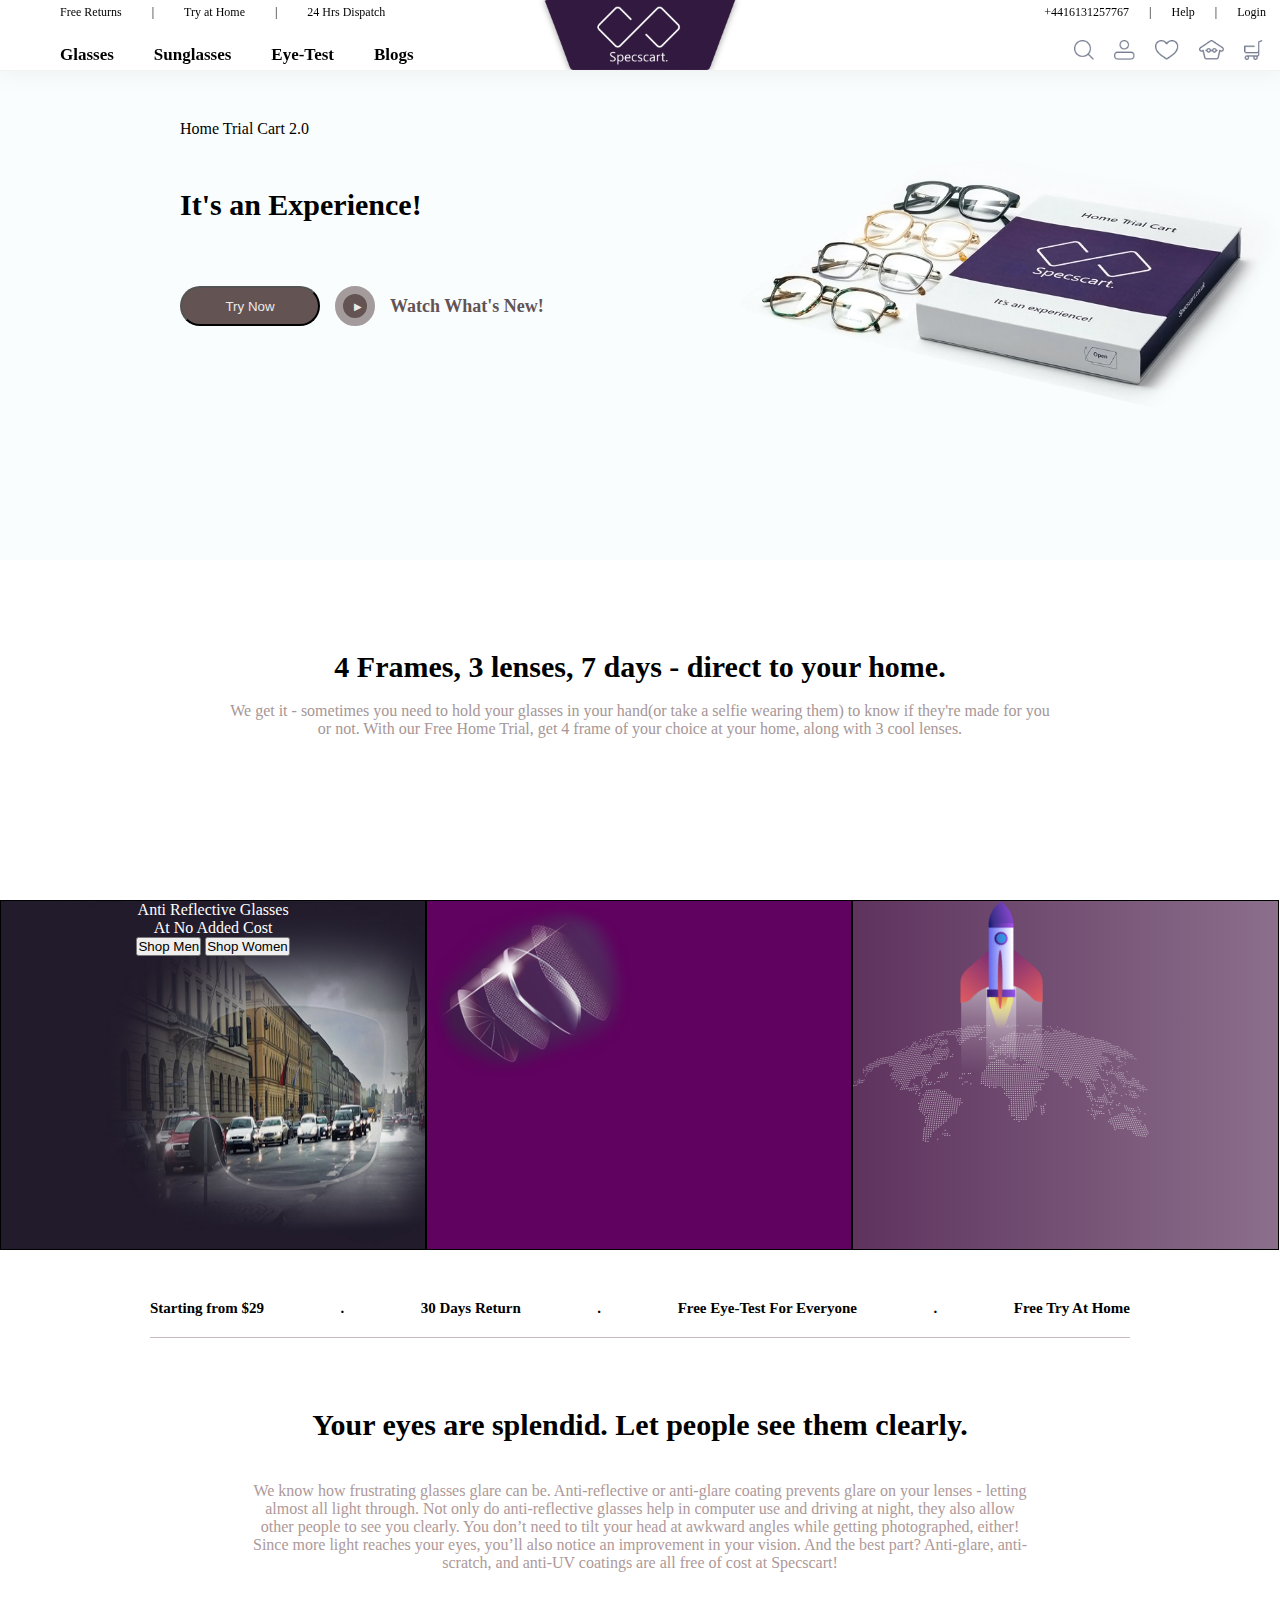
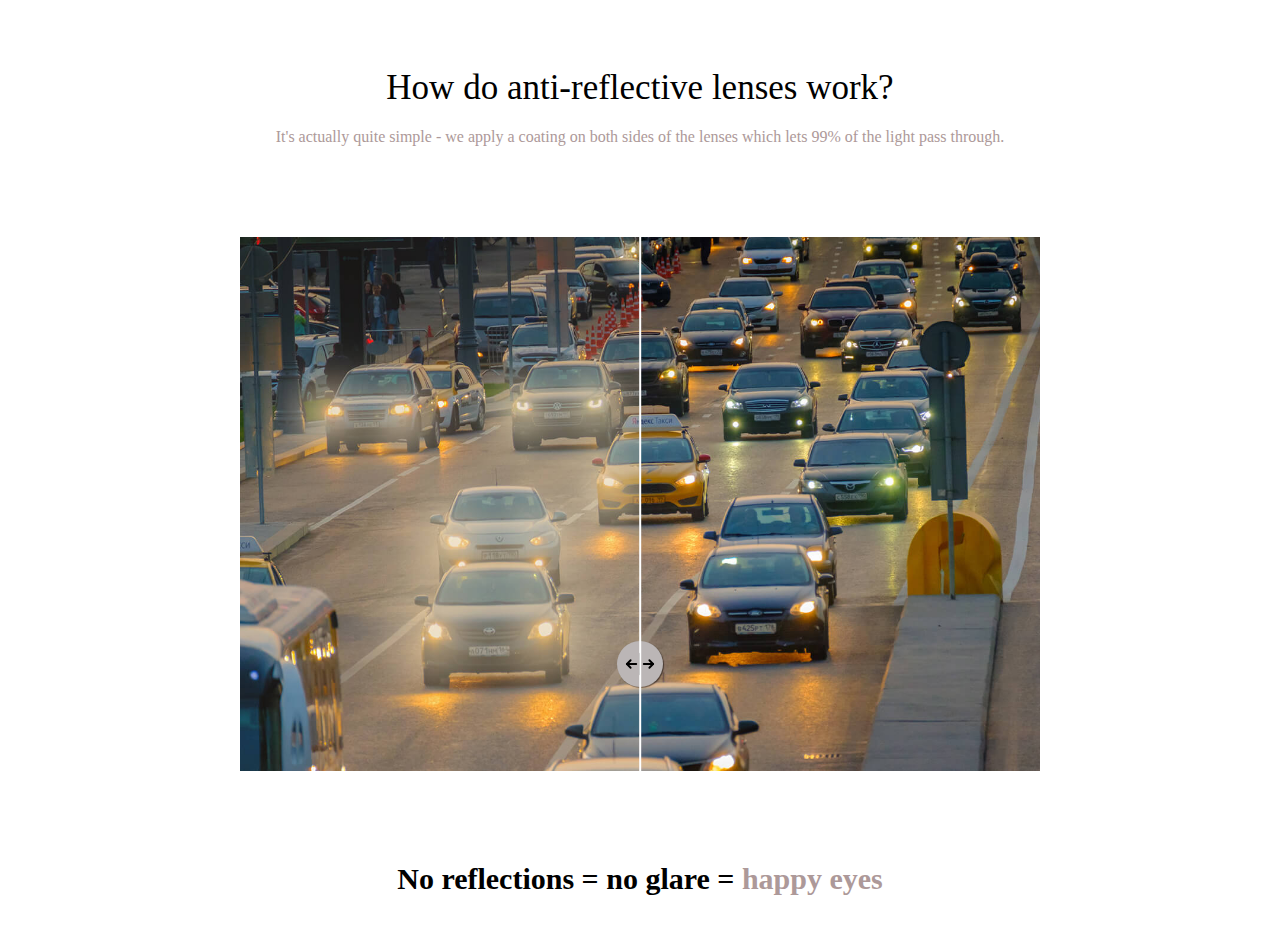
==== Index.html @ ca8109c5 "Worked on carousel and some animations and static styling" ====
<!DOCTYPE html>
<html lang="en">

<head>

    <title>Specscart</title>
    <link rel="stylesheet" href="styles/header.css">
    <link rel="stylesheet" href="styles/section1.css">
    <link rel="stylesheet" href="styles/slider.css">
    <link rel="stylesheet" href="styles/carousel.css">
    <link rel="stylesheet" href="styles/general.css">
</head>

<body>
    <div class="header">
        <div class="left-section">
            <div class="left-top">
                <span>Free Returns </span>
                <span>|</span>
                <span>Try at Home</span>
                <span>|</span>
                <span>24 Hrs Dispatch</span>
            </div>
            <div class="left-bottom">
                <span>Glasses </span>
                <span>Sunglasses</span>
                <span>Eye-Test</span>
                <span>Blogs</span>
            </div>
        </div>
        <div class="middle-section">
            <img src="Images/specscart-logo.png" alt="Logo">
        </div>
        <div class="right-section">
            <div class="right-top">
                <span>+4416131257767 </span>
                <span>|</span>
                <span>Help</span>
                <span>|</span>
                <span>Login</span>
            </div>
            <div class="right-bottom">
                <img src="Images/search.png" alt="">
                <img src="Images/profile.png" alt="">
                <img src="Images/heart.png" alt="">
                <img src="Images/home.png" alt="">
                <img src="Images/Cart.png" alt="">

            </div>
        </div>
    </div>
    <div class="section1">
        <div class="left-part">
            <span class="home-trial-text">Home Trial Cart 2.0</span>
            <div class="cart-text">
                <span class="title">It's an Experience!</span><br>
                <span class="cart-text1">Four Frames.</span>
                <span class="cart-text2">Three Lenses.</span>
                <span class="cart-text3">1Laser</span>
                <div class="button-section">
                    <button class="try-now-button">Try Now</button>
                    <div style="display: flex; align-items: center;">
                        <button class="watch-button">▶</button><span
                            style="color: rgb(99, 83, 83); font-size: 18px; font-weight: 700;">Watch What's
                            New!</span>
                    </div>
                </div>
            </div>
        </div>
        <div class="right-part">
            <!-- <div class="animation"> -->
            <img class="book" src="Images/book-with-glasses.png" alt="">
            <img class="laser" src="Images/laser.png" alt="">
            <img class="plates" src="Images/three-plates.png" alt="">
            <!-- </div> -->
        </div>
    </div>
    <div class="description">
        <span class="description-title">
            4 Frames, 3 lenses, 7 days - direct to your home.
        </span> <br><br>
        <span class="description-text">We get it - sometimes you need to hold your glasses in your hand(or take a selfie
            wearing them) to know if
            they're made for you <br> or not. With our Free Home Trial, get 4 frame of your choice at your home, along
            with 3 cool lenses.</span>
    </div>
    <div class="carousel-parent">
        <div onclick="expandCarousel('carousel1')" class="carousel1 carousel" id="carousel1">
            <img class="image1" src="Images/image1.jpg" alt="">
            <div class="carousel-content1">
                <!-- <i class="arrow right"></i> -->
                <div class="carousel1-text">
                    <span>Anti Reflective Glasses</span>
                    <span>At No Added Cost</span>
                </div>
                <div class="carousel1-button">
                    <button>Shop Men</button>
                    <button>Shop Women</button>
                </div>
            </div>
        </div>
        <div onclick="expandCarousel('carousel2')" class="carousel2 carousel" id="carousel2">
            <img class="image2" src="Images/Image2.png" alt="">
        </div>
        <div onclick="expandCarousel('carousel3')" class="carousel3 carousel" id="carousel3">
            <img class="image3" src="Images/image3.png" alt="">
        </div>
    </div>
    <div class="after-carousel">
        <span>Starting from $29</span>
        <span>.</span>
        <span>30 Days Return</span>
        <span>.</span>
        <span>Free Eye-Test For Everyone</span>
        <span>.</span>
        <span>Free Try At Home</span>
    </div>

    <div class="section2-description">
        <span class="section2-span1">Your eyes are splendid. Let people see them clearly.</span>
        <span class="section2-span2">We know how frustrating glasses glare can be. Anti-reflective or anti-glare coating
            prevents glare on your lenses - letting almost all light through. Not only do anti-reflective glasses help
            in computer use and driving at night, they also allow other people to see you clearly. You don’t need to
            tilt your head at awkward angles while getting photographed, either! Since more light reaches your eyes,
            you’ll also notice an improvement in your vision. And the best part? Anti-glare, anti-scratch, and anti-UV
            coatings are all free of cost at Specscart!</span>
    </div>


    <div>
        <main>
            <div class="container-text">
                <span class="container-text1">How do anti-reflective lenses work?</span>
                <span class="container-text2">It's actually quite simple - we apply a coating on both sides of the
                    lenses which lets 99% of the
                    light pass through.</span>

            </div>
            <div class="container">
                <div class="image-container">
                    <img class="image-before slider-image" src="Images/blurImage.jpg" alt="color photo" />
                    <img class="image-after slider-image" src="Images/normalImage.jpg" alt="black and white" />
                </div>
                <!-- step="10" -->
                <input type="range" min="0" max="100" value="50" aria-label="Percentage of before photo shown"
                    class="slider" />
                <div class="slider-line" aria-hidden="true"></div>
                <div class="slider-button" aria-hidden="true">
                    <svg xmlns="http://www.w3.org/2000/svg" width="30" height="30" fill="currentColor"
                        viewBox="0 0 256 256">
                        <rect width="256" height="256" fill="none"></rect>
                        <line x1="128" y1="40" x2="128" y2="216" fill="none" stroke="currentColor"
                            stroke-linecap="round" stroke-linejoin="round" stroke-width="16"></line>
                        <line x1="96" y1="128" x2="16" y2="128" fill="none" stroke="currentColor" stroke-linecap="round"
                            stroke-linejoin="round" stroke-width="16"></line>
                        <polyline points="48 160 16 128 48 96" fill="none" stroke="currentColor" stroke-linecap="round"
                            stroke-linejoin="round" stroke-width="16"></polyline>
                        <line x1="160" y1="128" x2="240" y2="128" fill="none" stroke="currentColor"
                            stroke-linecap="round" stroke-linejoin="round" stroke-width="16"></line>
                        <polyline points="208 96 240 128 208 160" fill="none" stroke="currentColor"
                            stroke-linecap="round" stroke-linejoin="round" stroke-width="16"></polyline>
                    </svg>
                </div>

            </div>
            <span class="container-text3">No reflections = no glare = <span style="color: rgb(173, 153, 153);">happy
                    eyes</span></span>
        </main>
    </div>
    <!-- const buttons = <button>Add</button> -->


    <!-- <---------------------------------Carousel Code----------------------------------------- -->


</body>
<script>
    const container = document.querySelector('.container');
    document.querySelector('.slider').addEventListener('input', (e) => {
        container.style.setProperty('--position', `${e.target.value}%`);
    })

    //<---------------------------------Carousel Code------------------------------------------>
    const expandCarousel = (targettedCarousel) => {
        const carouselCheck = document.getElementById(targettedCarousel)
        const expandCarousel = document.querySelector(".carouselexpand")
        carouselCheck.classList.add("carouselexpand")
        if (expandCarousel) {
            expandCarousel.classList.remove("carouselexpand")
        }
        carouselCheck.appendChild()
    }


</script>

</html>
---- styles/header.css ----
.header {
  display: flex;
  justify-content: space-between;
  /* background-color: lightcoral; */
  /* margin: -10px -10px 0px -10px; */
  border-bottom: 1px solid rgb(128, 128, 128, 0.1);
  box-shadow: 0px 2px 20px rgb(128, 128, 128, 0.1);
  position: fixed;
  z-index: 100;
  width: 100%;
  background-color: white;
}
.left-section {
  /* background-color: lightblue; */
  width: 0;
  flex: 1;
  min-width: 400px;
}
.left-top {
  display: flex;
  padding: 5px 60px 20px 60px;
}
.left-top span {
  padding-right: 30px;
  font-size: 12px;
}
.left-bottom {
  display: flex;
  padding: 5px 60px 0px 60px;
}

.left-bottom span {
  padding-right: 40px;
  font-size: 17px;
  font-weight: 700;
}
.middle-section {
  /* background-color: lightpink; */
}
.middle-section > img {
  height: 70px;
  flex: 1;
}
.right-section {
  /* background-color: lightblue; */
  flex: 1;
  min-width: 500px;
  width: 0;
  /* border: 1px solid; */
}
.right-top {
  display: flex;
  padding: 5px 10px 20px 300px;
}
.right-top span {
  padding-right: 20px;
  font-size: 12px;
}
.right-bottom {
  display: flex;
  padding-left: 330px;
}
.right-bottom img {
  height: 20px;
  padding-right: 20px;
}
---- styles/section1.css ----
.section1 {
  position: relative;
  display: flex;
  background-color: rgb(249, 253, 254);
  /* background-color: blueviolet; */
  height: 500px;
  width: 100%;
  top: 60px;
  /* overflow-x: auto; */
  /* border: 1px solid; */
}
.left-part {
  /* position: absolute; */
  /* border: 1px solid; */
  display: flex;
  flex-direction: column;
  height: 100%;
  margin-top: 0;
  width: 50%;
  padding: 60px 0px 100px 100px;
  /* background-color: rgb(249, 253, 254); */
}
.home-trial-text {
  margin-left: 80px;
}
.cart-text {
  margin-top: 50px;
  margin-left: 80px;
}
.title {
  font-size: 30px;
  font-weight: 700;
}

.cart-text1 {
  animation: 1s fade-in;
  animation-fill-mode: forwards;
  visibility: hidden;
  font-weight: 700;
  font-size: 30px;
}
.cart-text2 {
  animation: 2s fade-in;
  animation-fill-mode: forwards;
  animation-delay: 1s;
  visibility: hidden;
  font-weight: 700;
  font-size: 30px;
}
.cart-text3 {
  animation: 4s fade-in;
  animation-fill-mode: forwards;
  animation-delay: 1.5s;
  visibility: hidden;
  font-weight: 700;
  font-size: 30px;
}
.button-section {
  margin-top: 30px;
  display: flex;
}
.try-now-button {
  height: 40px;
  width: 140px;
  border-radius: 25px;
  background-color: rgb(99, 83, 83);
  color: rgb(237, 233, 233);
  margin-right: 15px;
}
.watch-button {
  display: flex;
  justify-content: center;
  align-items: center;
  background-color: rgb(99, 83, 83);
  color: rgb(237, 233, 233);
  height: 40px;
  width: 40px;
  border: 8px solid rgb(164, 156, 156);
  border-radius: 25px;
  margin-right: 15px;
  font-size: 10px;
  padding-left: 5px;
}
@keyframes fade-in {
  80% {
    visibility: hidden;
    opacity: 0%;
    color: white;
  }
  100% {
    visibility: visible;
    opacity: 100%;
    color: black;
  }
}

.right-part {
  /* position: absolute; */
  /* border: 1px solid; */
  position: relative;
  height: 100%;
  display: flex;
  width: 49%;
  flex-direction: column;
  padding: 150px 0px 100px 100px;
  /* background-color: rgba(13, 160, 197, 0.712); */
  /* height: 230px; */
}

.book {
  position: absolute;
  height: 250px;
  top: 20%;
  animation: 2s top-to-bottom;
  animation-timing-function: cubic-bezier(5, 5, 5, 5);
}
.plates {
  position: absolute;
  height: 151px;
  top: 51%;
  z-index: -1;
  right: 41%;
  animation: 2s bottom-to-top;
  animation-delay: 2s;
  animation-fill-mode: forwards;
  animation-timing-function: cubic-bezier(5, 5, 5, 5);
}
.laser {
  position: absolute;
  height: 155px;
  left: -1000px;
  top: 24%;
  animation: 2s right-to-left;
  animation-fill-mode: forwards;
  animation-delay: 4s;
  animation-timing-function: cubic-bezier(5, 5, 5, 5);
}

@keyframes top-to-bottom {
  from {
    top: -5000px;
  }
}

@keyframes bottom-to-top {
  from {
    top: 1000px;
    z-index: -1;
  }
  to {
    top: 51%;
    z-index: 1;
  }
}
@keyframes right-to-left {
  from {
    left: -1000px;
  }
  to {
    left: -5px;
  }
}

.description {
  /* border: 1px solid; */
  margin-top: 150px;
  z-index: 100;
  text-align: center;
  height: 250px;
}
.description-title {
  /* border: 1px solid; */
  font-size: 30px;
  font-weight: 700;
  padding-bottom: 25px;
}
.description-text {
  color: rgb(166, 150, 150);
}
---- styles/slider.css ----
*,
*::after,
*::before {
  margin: 0;
  padding: 0;
  box-sizing: border-box;
}

.video-container {
  margin: 2rem;
  max-height: 300px;
}

img {
  display: block;
  max-width: 100%;
}

main {
  display: grid;
  place-items: center;
  min-height: 100vh;
}

.container {
  display: grid;
  place-content: center;
  position: relative;
  overflow: hidden;
  /* border-radius: 1rem; */
  --position: 50%;
}

.image-container {
  max-width: 800px;
  max-height: 90vh;
  aspect-ratio: 3/2;
}

.slider-image {
  width: 100%;
  height: 100%;
  object-fit: cover;
  object-position: left;
}

.image-before {
  position: absolute;
  inset: 0;
  width: var(--position);
}

.slider {
  position: absolute;
  inset: 0;
  cursor: pointer;
  opacity: 0;
  width: 100%;
  height: 100%;
}

.slider:focus-visible ~ .slider-button {
  outline: 5px solid rgb(255, 1, 1);
  outline-offset: 3px;
}

.slider-line {
  position: absolute;
  inset: 0;
  width: 0.1rem;
  height: 100%;
  background-color: #fff;
  z-index: 10;
  left: var(--position);
  transform: translateX(-50%);
  pointer-events: none;
}

.slider-button {
  position: absolute;
  background-color: #bbb6b6;
  color: black;
  padding: 0.5rem;
  border-radius: 100vw;
  display: grid;
  place-items: center;
  top: 80%;
  left: var(--position);
  transform: translate(-50%, -50%);
  pointer-events: none;
  /* z-index: 100; */
  box-shadow: 1px 1px 1px hsl(0, 50%, 2%, 0.5);
}
---- styles/carousel.css ----
.carousel-parent {
  width: 100%;
  position: relative;
  display: flex;
  height: 350px;
}
.carousel {
  position: relative;
  /* padding: 40px; */
}
.carousel1 {
  background-color: red;
  border: 1px solid black;
  width: 33.3%;
  height: 100%;
  transition: width 2s, background-color 2s;
}
.carousel-content1 {
  position: absolute;
  display: flex;
  flex-direction: column;
  justify-content: start;
  align-items: center;
  top: 0;
  width: 100%;
  height: 100%;
  /* margin: 20px; */
  color: white;
}
.carousel1-text {
  display: flex;
  justify-content: center;
  flex-direction: column;
  width: 100%;
  align-items: center;
}
.carousel1-button {
  bottom: 50px;
  left: -500px;
}
.carouselexpand .carousel-content1 {
  position: absolute;
  bottom: 50px;
  left: 20%;
}
.carouselexpand .carousel1-text {
  align-items: flex-start;
}
.image1 {
  height: 100%;
  width: 100%;
}

.carousel2 {
  background-color: rgb(96, 2, 96);
  border: 1px solid black;
  width: 33.3%;
  height: 100%;
  transition: width 2s, background-color 2s;
}
.carousel3 {
  background-image: linear-gradient(
    to right,
    rgb(94, 51, 94),
    rgb(139, 111, 139)
  );
  height: 100%;
  border: 1px solid black;
  width: 33.3%;
  transition: width 2s, background-color 2s;
}
.carouselexpand {
  width: 60%;
  height: 100%;
}

.arrow {
  border: solid black;
  border-width: 0 3px 3px 0;
  display: inline-block;
  padding: 3px;
}

.right {
  transform: rotate(-45deg);
  -webkit-transform: rotate(-45deg);
}

.left {
  transform: rotate(135deg);
  -webkit-transform: rotate(135deg);
}

.up {
  transform: rotate(-135deg);
  -webkit-transform: rotate(-135deg);
}

.down {
  transform: rotate(45deg);
  -webkit-transform: rotate(45deg);
}

/* ---------------------------------------------------------------------------- */

.after-carousel {
  border-bottom: 1px solid rgb(201, 187, 187);
  margin: 50px 150px;
  padding-bottom: 20px;
  display: flex;
  justify-content: space-between;
  font-size: 15px;
  font-weight: 600;
}
---- styles/general.css ----
body {
  margin-top: 0;
  height: 2000px;
}

.section2-description {
  display: flex;
  flex-direction: column;
  justify-content: center;
  align-items: center;
  padding: 20px;
}
.section2-span1 {
  font-size: 30px;
  font-weight: 600;
  margin-bottom: 20px;
}
.section2-span2 {
  display: flex;
  text-align: center;
  padding: 20px 230px 40px 230px;
  color: rgb(173, 153, 153);
}

.container-text {
  display: flex;
  flex-direction: column;
  justify-content: center;
  align-items: center;
}

.container-text1 {
  font-size: 35px;
  margin-bottom: 20px;
}
.container-text2 {
  color: rgb(173, 153, 153);
  margin-bottom: 20px;
}
.container-text3 {
  margin-top: 20px;
  font-size: 30px;
  font-weight: 600;
}
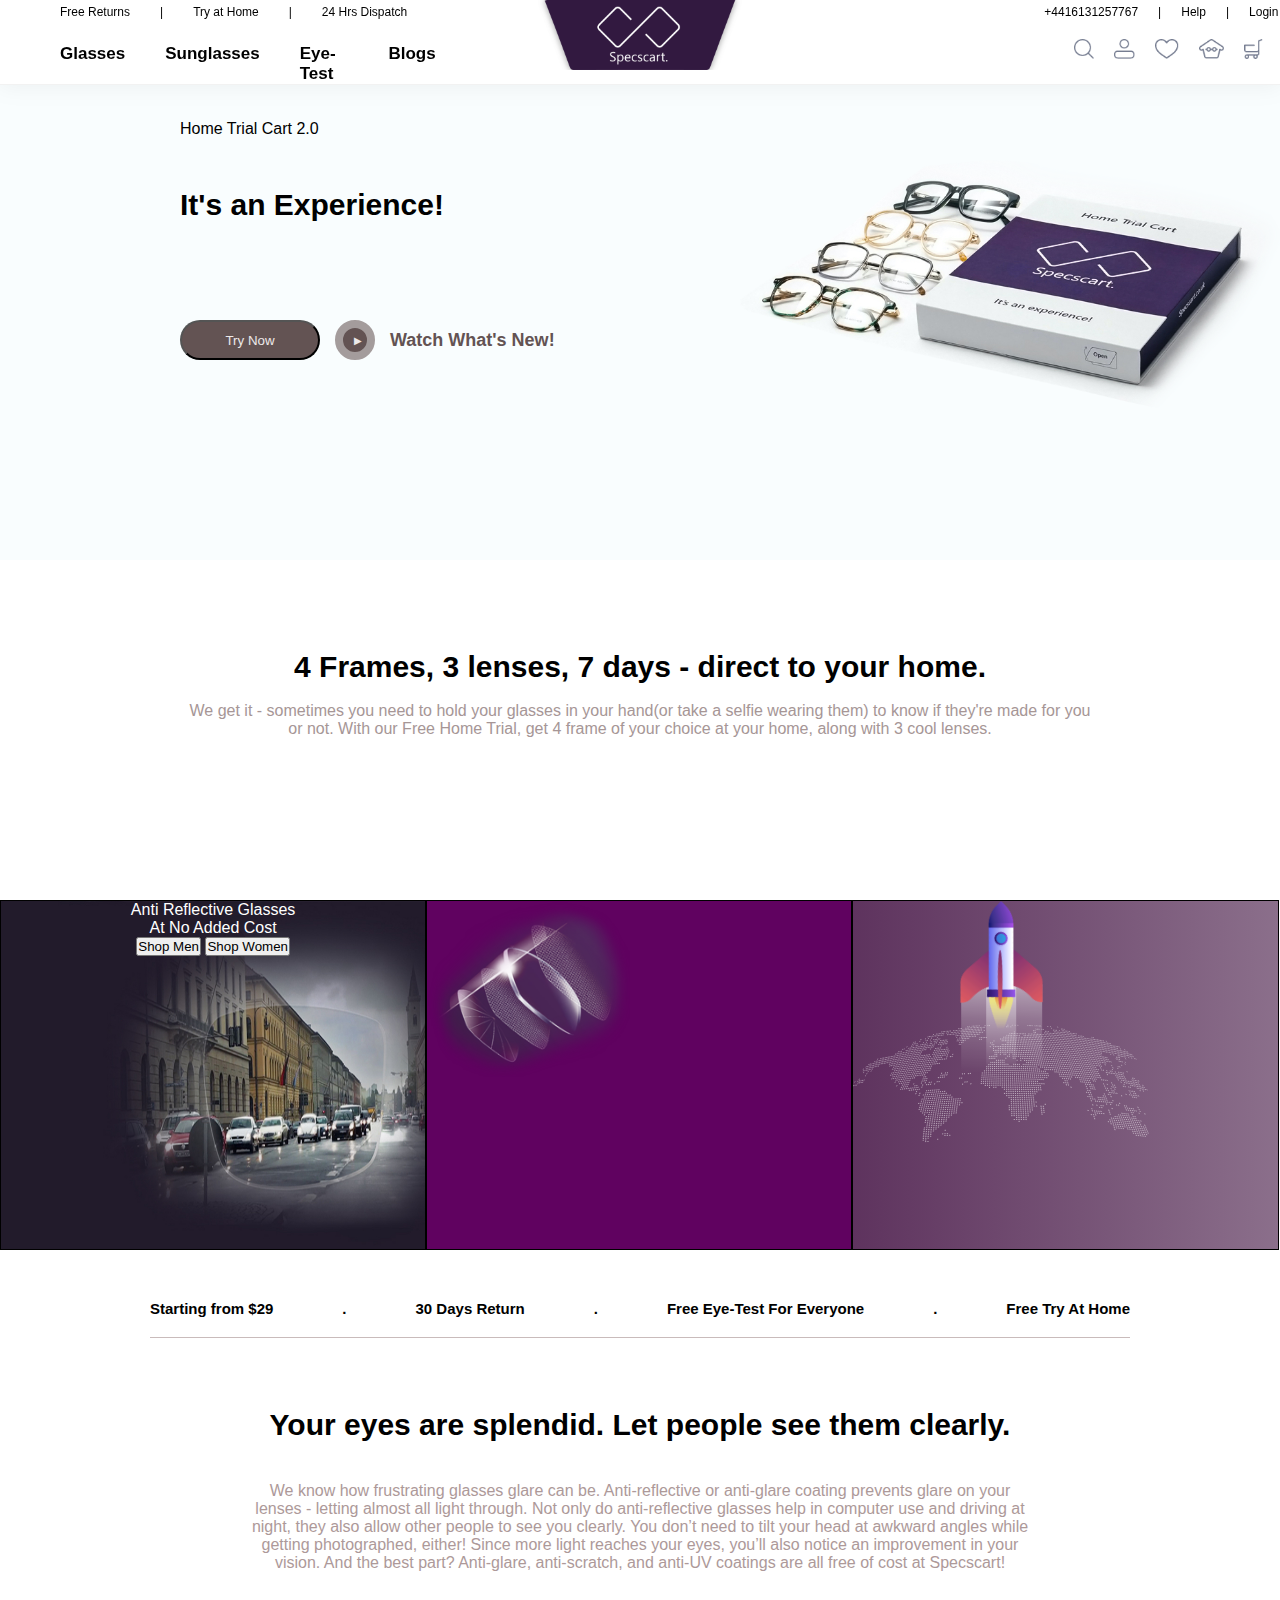
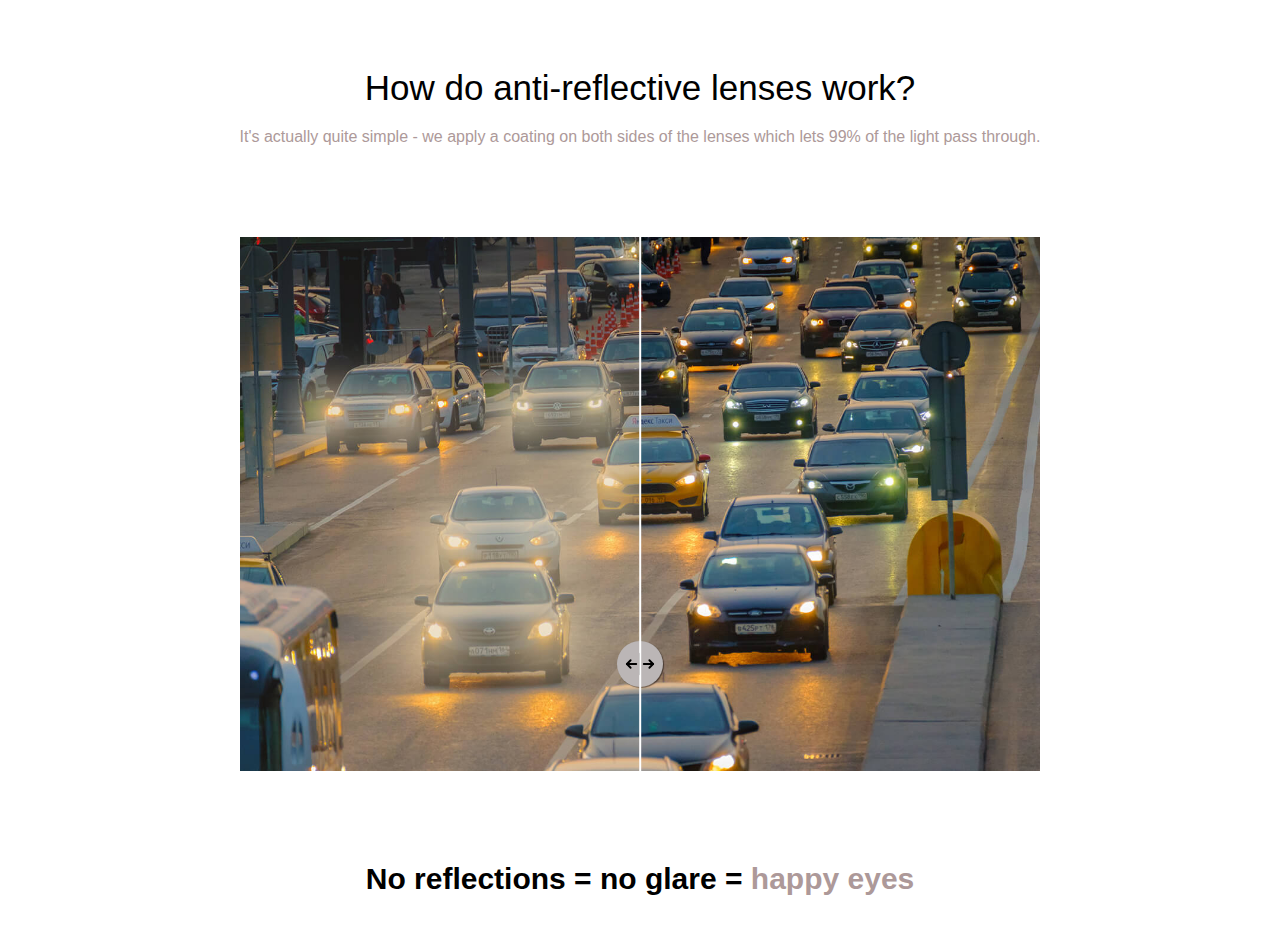
==== commit 652547ad: "added fonts" ====
--- a/Index.html
+++ b/Index.html
@@ -9,6 +9,7 @@
     <link rel="stylesheet" href="styles/slider.css">
     <link rel="stylesheet" href="styles/carousel.css">
     <link rel="stylesheet" href="styles/general.css">
+
 </head>
 
 <body>
--- a/styles/general.css
+++ b/styles/general.css
@@ -1,6 +1,10 @@
 body {
   margin-top: 0;
   height: 2000px;
+
+  font-family: -apple-system, BlinkMacSystemFont, "Segoe UI", Roboto,
+    "Helvetica Neue", Arial, sans-serif, "Apple Color Emoji", "Segoe UI Emoji",
+    "Segoe UI Symbol";
 }
 
 .section2-description {
